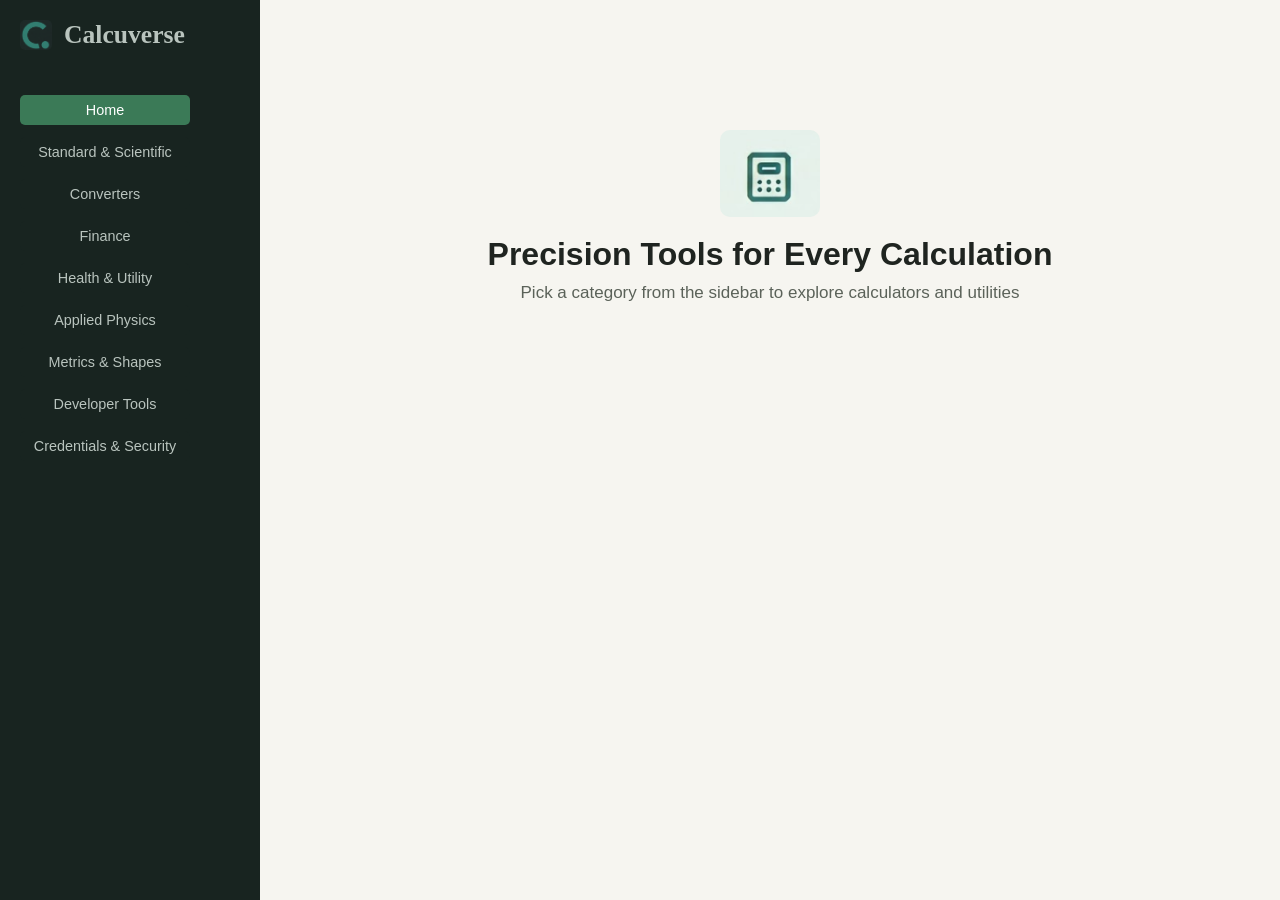
==== Calcuverse/index.html @ 8d479ba4 "feat: add Calcuverse  project" ====
<!doctype html>
<html lang="en">
  <head>
    <meta charset="UTF-8" />
    <meta name="viewport" content="width=device-width, initial-scale=1.0" />
    <meta
      name="description"
      content="Explore Calcuverse! An all-in-one web dashboard featuring instant converters"
    />
    <title>Calcuverse</title>
    <link rel="icon" href="images/favicon.png" />
    <link rel="stylesheet" href="style.css" />
  </head>

  <body>
    <div class="dashboard-container">
      <aside class="sidebar">
        <div class="sidebar-container">
          <img class="favicon" src="images/favicon.png" alt="Calcuverse Logo" />
          <h2 class="title">Calcuverse</h2>
        </div>
        <div class="sidebar-nav">
          <button class="nav-btn active" data-target="home">Home</button>
          <button class="nav-btn" data-target="standard-scientific">Standard & Scientific</button>
          <button class="nav-btn" data-target="converters">Converters</button>
          <button class="nav-btn" data-target="finance">Finance</button>
          <button class="nav-btn" data-target="health-utility"> Health & Utility</button>
          <button class="nav-btn" data-target="applied-physics">Applied Physics</button>
          <button class="nav-btn" data-target="metrics-shapes"> Metrics & Shapes</button>
          <button class="nav-btn" data-target="developer-tools"> Developer Tools</button>
          <button class="nav-btn" data-target="credentials-security">Credentials & Security</button>
        </div>
      </aside>

      <main class="main">
        <div class="content-section active" data-content="home">
          <div class="home-content">
            <div class="tag-container">
              <img src="images/main-tag.png" alt="Main Tag" />
            </div>
            <h1>Precision Tools for Every Calculation</h1>
            <p>
              Pick a category from the sidebar to explore calculators and
              utilities
            </p>
          </div>
        </div>

        <div class="content-section" data-content="standard-scientific">
          <div class="section-header">
            <h2>Standard & Scientific</h2>
          </div>
          <div class="cards-container">
            <div class="calc-card">
              <h3>Standard Calculator</h3>
              <p>
                Perform everyday arithmetic operations with absolute numeric
                reliability.
              </p>
              <button class="action-btn" data-calc="standard">
                Open Module ➔
              </button>
            </div>

            <div class="calc-card">
              <h3>Scientific Calculator</h3>
              <p>
                Execute advanced trigonometric, logarithmic and exponential
                calculations seamlessly.
              </p>
              <button class="action-btn" data-calc="scientific">
                Open Module ➔
              </button>
            </div>
          </div>
        </div>

        <div class="content-section" data-content="standard-calculator">
          <div class="container standard-calc-container">
            <section class="calculator-screen">
              <input type="text" id="std-screen" readonly />
            </section>

            <section class="buttons standard-buttons">
              <button data-value="1">1</button>
              <button data-value="2">2</button>
              <button data-value="3">3</button>
              <button data-value="/">/</button>
              <button data-value="4">4</button>

              <button data-value="5">5</button>
              <button data-value="6">6</button>
              <button data-value="+">+</button>
              <button data-value="7">7</button>
              <button data-value="8">8</button>

              <button data-value="9">9</button>
              <button data-value="-">-</button>
              <button data-value="0">0</button>
              <button data-value=".">.</button>

              <button data-action="calculate" class="equal-btn">=</button>
              <button data-value="*">*</button>
              <button data-action="clear" class="ac-btn">AC</button>
            </section>
          </div>

          <button class="action-btn" data-back="standard-scientific">
            ← Back
          </button>
        </div>

        <div class="content-section" data-content="scientific-calculator">
          <div class="container">
            <section class="calculator-screen">
              <input type="text" id="sci-screen" readonly />
            </section>

            <section class="buttons">
              <button data-action="ln">ln</button>
              <button data-value="(">(</button>
              <button data-value=")">)</button>
              <button data-value=".">.</button>
              <button data-value="+">+</button>
              <button data-action="dc" class="dc-btn">DC</button>
              <button data-action="clear" class="ac-btn">AC</button>

              <button data-action="log">log</button>
              <button data-action="√">√x</button>
              <button data-action="sin" class="tri-btn">sin</button>
              <button data-value="3.14159">π</button>
              <button data-value="7">7</button>
              <button data-value="8">8</button>
              <button data-value="9">9</button>
              <button data-value="/">/</button>

              <button data-action="∛">∛x</button>
              <button data-value="**2">x<sup>2</sup></button>
              <button data-action="cos" class="tri-btn">cos</button>
              <button data-value="2.71828">e</button>
              <button data-value="4">4</button>
              <button data-value="5">5</button>
              <button data-value="6">6</button>
              <button data-value="*">*</button>

              <button data-value="**2">x<sup>2</sup></button>
              <button data-value="00">00</button>
              <button data-action="tan" class="tri-btn">tan</button>
              <button data-action="!">x!</button>
              <button data-value="1">1</button>
              <button data-value="2">2</button>
              <button data-value="3">3</button>
              <button data-value="-">-</button>

              <button data-value="**3">x<sup>3</sup></button>
              <button data-value="1/">1/x</button>
              <button data-value="2.71828**">e<sup>x</sup></button>
              <button data-value="%">%</button>
              <button data-value="**">x<sup>x</sup></button>
              <button data-value="0">0</button>
              <button data-action="calculate" class="equal-btn">=</button>
            </section>
          </div>

          <button class="action-btn" data-back="standard-scientific">
            ← Back
          </button>
        </div>

        <div class="content-section" data-content="converters">
          <div class="section-header">
            <h2>Converters</h2>
          </div>
          <div class="cards-container">
            <div class="calc-card">
              <h3>Temperature Converter</h3>
              <p>
                Convert temperatures instantly between Celsius and Fahrenheit.
              </p>
              <button class="action-btn" data-calc="temperature">
                Open Module ➔
              </button>
            </div>

            <div class="calc-card">
              <h3>Speed Converter</h3>
              <p>
                Easily convert speed back and forth between Km/h and Mph units
              </p>
              <button class="action-btn" data-calc="speed">
                Open Module ➔
              </button>
            </div>
          </div>
        </div>

        <div class="content-section" data-content="temperature-calculator">
          <div class="temp-container">
            <div class="content">
              <div class="temp-input-container">
                <input
                  type="number"
                  class="temp-input"
                  placeholder="Enter value..."
                />
              </div>
              <div class="temp-btn-container">
                <button class="action-btn c-to-f-btn">°C to °F</button>
                <button class="action-btn f-to-c-btn">°F to °C</button>
              </div>

              <section class="temp-screen">
                <input
                  type="text"
                  class="temp-screen"
                  readonly
                  placeholder="Result..."
                />
              </section>
            </div>
          </div>

          <button class="action-btn temp-back-btn" data-back="converters">
            ← Back
          </button>
        </div>

        <div class="content-section" data-content="speed-calculator">
          <div class="speed-container">
            <div class="content">
              <div class="speed-input-container">
                <input
                  type="number"
                  class="speed-input"
                  placeholder="Enter value..."
                />
              </div>

              <div class="speed-btn-container">
                <button class="action-btn kmh-to-mph-btn">Km/h to Mph</button>
                <button class="action-btn mph-to-kmh-btn">Mph to Km/h</button>
              </div>

              <section class="speed-screen">
                <input
                  type="text"
                  class="speed-screen"
                  readonly
                  placeholder="Result..."
                />
              </section>
            </div>
          </div>

          <button class="action-btn speed-back-btn" data-back="converters">
            ← Back
          </button>
        </div>

        <div class="content-section" data-content="finance">
          <div class="section-header">
            <h2>Finance</h2>
          </div>
          <div class="cards-container">
            <div class="calc-card">
              <h3>Bill Splitter</h3>
              <p>
                Split bills and calculate per-person shares accurately across
                groups.
              </p>
              <button class="action-btn" data-calc="bill-splitter">
                Open Module ➔
              </button>
            </div>
          </div>
        </div>

        <div class="content-section" data-content="bill-splitter-calculator">
          <div class="bill-container">
            <div class="content">
              <div class="bill-input-container">
                <input
                  type="number"
                  class="bill-input"
                  placeholder="Total Bill..."
                />
                <input
                  type="number"
                  class="people-input"
                  placeholder="People count..."
                />
              </div>
              <div class="bill-btn-container">
                <button class="action-btn split-btn">Calculate Split</button>
              </div>
              <section class="bill-screen">
                <input
                  type="text"
                  class="bill-screen-input"
                  readonly
                  placeholder="Result per person..."
                />
              </section>
            </div>
          </div>
          <button class="action-btn bill-back-btn" data-back="finance">
            ← Back
          </button>
        </div>

        <div class="content-section" data-content="health-utility">
          <div class="section-header">
            <h2>Health & Utility</h2>
          </div>
          <div class="cards-container">
            <div class="calc-card">
              <h3>BMI Calculator</h3>
              <p>
                Calculate your Body Mass Index and check your health category
                instantly.
              </p>
              <button class="action-btn" data-calc="bmi">Open Module ➔</button>
            </div>

            <div class="calc-card">
              <h3>Water Intake Calculator</h3>
              <p>
                Calculate your recommended daily water consumption based on body
                weight.
              </p>
              <button class="action-btn" data-calc="water-intake">
                Open Module ➔
              </button>
            </div>
          </div>
        </div>

        <div class="content-section" data-content="bmi-calculator">
          <div class="bmi-container">
            <div class="content">
              <div class="bmi-input-container">
                <input
                  type="number"
                  class="weight-input"
                  placeholder="Weight (kg)..."
                />
                <input
                  type="number"
                  class="height-input"
                  placeholder="Height (m)..."
                />
              </div>
              <div class="bmi-btn-container">
                <button class="action-btn bmi-btn">Calculate BMI</button>
              </div>
              <section class="bmi-screen">
                <input
                  type="text"
                  class="bmi-screen-input"
                  readonly
                  placeholder="Result..."
                />
              </section>
            </div>
          </div>
          <button class="action-btn bmi-back-btn" data-back="health-utility">
            ← Back
          </button>
        </div>

        <div class="content-section" data-content="water-intake-calculator">
          <div class="water-container">
            <div class="content">
              <div class="water-input-container">
                <input
                  type="number"
                  class="water-weight-input"
                  placeholder="Weight (kg)..."
                />
              </div>
              <div class="water-btn-container">
                <button class="action-btn water-btn">
                  Calculate Water Intake
                </button>
              </div>
              <section class="water-screen">
                <input
                  type="text"
                  class="water-screen-input"
                  readonly
                  placeholder="Result..."
                />
              </section>
            </div>
          </div>
          <button class="action-btn water-back-btn" data-back="health-utility">
            ← Back
          </button>
        </div>

        <div class="content-section" data-content="applied-physics">
          <div class="section-header">
            <h2>Applied Physics</h2>
          </div>
          <div class="cards-container">
            <div class="calc-card">
              <h3>Velocity Calculator</h3>
              <p>
                Calculate final or average velocity based on displacement and
                time interval.
              </p>
              <button class="action-btn" data-calc="velocity">
                Open Module ➔
              </button>
            </div>
            <div class="calc-card">
              <h3>Acceleration Calculator</h3>
              <p>
                Determine object acceleration rate using change in velocity over
                time.
              </p>
              <button class="action-btn" data-calc="acceleration">
                Open Module ➔
              </button>
            </div>
          </div>
        </div>

        <div class="content-section" data-content="velocity-calculator">
          <div class="velocity-container">
            <div class="content">
              <div class="velocity-input-container">
                <input
                  type="number"
                  class="velocity-dist-input"
                  placeholder="Displacement (m)..."
                />
                <input
                  type="number"
                  class="velocity-time-input"
                  placeholder="Time (s)..."
                />
              </div>
              <div class="velocity-btn-container">
                <button class="action-btn velocity-btn">
                  Calculate Velocity
                </button>
              </div>
              <section class="velocity-screen">
                <input
                  type="text"
                  class="velocity-screen-input"
                  readonly
                  placeholder="Result..."
                />
              </section>
            </div>
          </div>
          <button
            class="action-btn velocity-back-btn"
            data-back="applied-physics"
          >
            ← Back
          </button>
        </div>

        <div class="content-section" data-content="acceleration-calculator">
          <div class="accel-container">
            <div class="content">
              <div class="accel-input-container">
                <input
                  type="number"
                  class="accel-vi-input"
                  placeholder="Initial Velocity (m/s)..."
                />
                <input
                  type="number"
                  class="accel-vf-input"
                  placeholder="Final Velocity (m/s)..."
                />
                <input
                  type="number"
                  class="accel-time-input"
                  placeholder="Time (s)..."
                />
              </div>
              <div class="accel-btn-container">
                <button class="action-btn accel-btn">
                  Calculate Acceleration
                </button>
              </div>
              <section class="accel-screen">
                <input
                  type="text"
                  class="accel-screen-input"
                  readonly
                  placeholder="Result..."
                />
              </section>
            </div>
          </div>
          <button class="action-btn accel-back-btn" data-back="applied-physics">
            ← Back
          </button>
        </div>

        <div class="content-section" data-content="metrics-shapes">
          <div class="section-header">
            <h2>Metrics & Shapes</h2>
          </div>
          <div class="cards-container">
            <div class="calc-card">
              <h3>Circle Area</h3>
              <p>
                Calculate the area and circumference of a circle using its
                radius.
              </p>
              <button class="action-btn" data-calc="circle-area">
                Open Module ➔
              </button>
            </div>

            <div class="calc-card">
              <h3>Triangle Area</h3>
              <p>
                Determine the surface area of a triangle using its base and
                height dimensions.
              </p>
              <button class="action-btn" data-calc="triangle-area">
                Open Module ➔
              </button>
            </div>
          </div>
        </div>

        <div class="content-section" data-content="circle-area">
          <div class="circle-container">
            <div class="content">
              <div class="circle-input-container">
                <input
                  type="number"
                  class="circle-radius-input"
                  placeholder="Radius (r)..."
                />
              </div>
              <div class="circle-btn-container">
                <button class="action-btn circle-btn">Calculate Area</button>
              </div>
              <section class="circle-screen">
                <input
                  type="text"
                  class="circle-screen-input"
                  readonly
                  placeholder="Result..."
                />
              </section>
            </div>
          </div>
          <button class="action-btn circle-back-btn" data-back="metrics-shapes">
            ← Back
          </button>
        </div>

        <div class="content-section" data-content="triangle-area">
          <div class="triangle-container">
            <div class="content">
              <div class="triangle-input-container">
                <input
                  type="number"
                  class="triangle-base-input"
                  placeholder="Base (b)..."
                />
                <input
                  type="number"
                  class="triangle-height-input"
                  placeholder="Height (h)..."
                />
              </div>
              <div class="triangle-btn-container">
                <button class="action-btn triangle-btn">Calculate Area</button>
              </div>
              <section class="triangle-screen">
                <input
                  type="text"
                  class="triangle-screen-input"
                  readonly
                  placeholder="Result..."
                />
              </section>
            </div>
          </div>
          <button
            class="action-btn triangle-back-btn"
            data-back="metrics-shapes"
          >
            ← Back
          </button>
        </div>

        <div class="content-section" data-content="developer-tools">
          <div class="section-header">
            <h2>Developer Tools</h2>
          </div>
          <div class="cards-container">
            <div class="calc-card">
              <h3>Text Case Converter</h3>
              <p>
                Convert any text instantly between uppercase, lowercase, and
                title case formats.
              </p>
              <button class="action-btn" data-calc="text-case-converter">
                Open Module ➔
              </button>
            </div>
          </div>
        </div>

        <div class="content-section" data-content="text-case-converter">
          <div class="text-case-container">
            <div class="content">
              <div class="text-case-input-container">
                <textarea
                  class="text-input"
                  placeholder="Enter text here..."
                  rows="3"
                ></textarea>
              </div>
              <div class="text-case-btn-container">
                <button class="action-btn uppercase-btn">Upper case</button>
                <button class="action-btn lowercase-btn">lower case</button>
              </div>
              <section class="text-case-screen">
                <textarea
                  class="text-screen-input"
                  readonly
                  placeholder="Result..."
                  rows="3"
                ></textarea>
              </section>
            </div>
          </div>
          <button
            class="action-btn text-case-back-btn"
            data-back="developer-tools"
          >
            ← Back
          </button>
        </div>

        <div class="content-section" data-content="credentials-security">
          <div class="section-header">
            <h2>Credentials & Security</h2>
          </div>
          <div class="cards-container">
            <div class="calc-card">
              <h3>Password Strength Checker</h3>
              <p>
                Instantly evaluates your password's strength and overall
                security level.
              </p>
              <button class="action-btn" data-calc="password-checker">
                Open Module ➔
              </button>
            </div>
            <div class="calc-card">
              <h3>Base64 Encoder</h3>
              <p>Convert plain text into secure Base64 encoded format.</p>
              <button class="action-btn" data-calc="base64-encoder">
                Open Module ➔
              </button>
            </div>
          </div>
        </div>

        <div class="content-section" data-content="password-checker">
          <div class="password-container">
            <div class="content">
              <div class="password-input-container">
                <input
                  type="password"
                  class="password-input"
                  placeholder="Enter password..."
                />
              </div>
              <section class="password-screen">
                <input
                  type="text"
                  class="password-screen-input"
                  readonly
                  placeholder="Strength..."
                />
              </section>
            </div>
          </div>
          <button
            class="action-btn password-back-btn"
            data-back="credentials-security"
          >
            ← Back
          </button>
        </div>
        <div class="content-section" data-content="base64-encoder">
          <div class="encoder-container">
            <div class="content">
              <div class="encoder-input-container">
                <input
                  type="text"
                  class="encoder-input"
                  placeholder="Enter text to encode..."
                />
              </div>
              <div class="encoder-btn-container">
                <button class="action-btn encode-btn">Encode</button>
              </div>
              <section class="encoder-screen">
                <input
                  type="text"
                  class="encoder-screen-input"
                  readonly
                  placeholder="Result..."
                />
              </section>
            </div>
          </div>
          <button
            class="action-btn encoder-back-btn"
            data-back="credentials-security"
          >
            ← Back
          </button>
        </div>
      </main>
    </div>
    <script src="script.js"></script>
  </body>
</html>
---- Calcuverse/style.css ----
* {
  margin: 0;
  padding: 0;
  box-sizing: border-box;
}

.dashboard-container {
  display: grid;
  min-height: 100dvh;
  grid-template-columns: 260px 1fr;
  grid-template-rows: 1fr;
  grid-template-areas:
    "sidebar main"
    "sidebar main";
}

.sidebar {
  grid-area: sidebar;
  background-color: #182420;
}

.sidebar-container {
  display: flex;
  align-items: center;
  gap: 12px;
  padding: 20px;
}

.sidebar-container .favicon {
  width: 32px;
  border-radius: 5px;
}

.sidebar-container .title {
  color: #b9c4be;
  font-size: 1.6rem;
  font-weight: 600;
}

.sidebar-nav {
  display: flex;
  flex-direction: column;
  gap: 12px;
  margin-top: 5px;
  padding: 20px;
}
.nav-btn {
  padding: 7px;
  width: 170px;
  color: #b9c4be;
  font-size: 0.9rem;
  border: transparent;
  border-radius: 5px;
  background-color: #182420;
  font-weight: 500;
}
.nav-btn:hover {
  background-color: rgba(255, 255, 255, 0.08);
  color: aliceblue;
}
.nav-btn.active {
  background-color: #3b7a57;
  color: #ffffff;
}
.main {
  grid-area: main;
  background-color: #f6f5f0;
  padding: 30px;
}
.home-content {
  padding-top: 100px;
  text-align: center;
}
.tag-container img {
  border-radius: 10px;
  width: 100px;
}
.home-content h1 {
  padding-top: 15px;
  color: #1f2420;
  font-weight: 600;
  font-family: sans-serif;
}
.home-content p {
  font-size: 17px;
  padding-top: 10px;
  color: #5b6259;
  font-weight: 400;
  font-family: sans-serif;
}
.content-section {
  display: none;
}

.content-section.active {
  display: block;
}

/*Standard & Scientific Section */
.section-header h2 {
  font-size: 40px;
  font-weight: 600;
  font-family: sans-serif;
  text-align: center;
  margin-right: 20px;
}

.cards-container {
  display: grid;
  grid-template-columns: repeat(auto-fit, minmax(240px, 1fr));
  gap: 30px;
  width: 85%;
  margin: 30px;
}
.calc-card {
  background-color: #ffffff;
  border: 2px solid #e5e7eb;
  border-radius: 12px;
  padding: 24px;
  text-align: center;
  margin-top: 70px;
  transition: border 0.35s ease;
}

.calc-card h3 {
  font-size: 18px;
  font-weight: 600;
  margin-bottom: 10px;
  font-family: sans-serif;
}

.calc-card p {
  font-size: 14px;
  color: #4b5563;
  margin-bottom: 20px;
  padding-left: 16px;
  font-family: sans-serif;
}

.calc-card:hover {
  border-color: #215538;
}

.action-btn {
  background-color: #3b7a57;
  color: #ffffff;
  border: none;
  border-radius: 6px;
  padding: 8px 16px;
  font-size: 13px;
  font-weight: 500;
  font-family: sans-serif;
}
.action-btn:hover {
  background-color: #306346;
}

/*Scientific calculator Module*/
.container {
  display: flex;
  flex-direction: column;
  border: 1px solid #33443c;
  align-items: center;
  padding: 12px;
  gap: 10px;
  background-color: #182420;
  width: 580px;
  margin: 0 auto;
  border-radius: 10px;
}

.calculator-screen {
  width: 100%;
}

.calculator-screen input {
  box-sizing: border-box;
  width: 100%;
  border: 2px solid #111816;
  font-size: 1.8rem;
  text-align: right;
  padding: 12px 15px;
  margin: 0;
  background-color: #111816;
  color: #f6f5f0;
  border-radius: 6px;
}

.buttons {
  display: grid;
  grid-template-columns: repeat(8, 1fr);
  gap: 5px;
  width: 100%;
  box-sizing: border-box;
}

.buttons button {
  padding: 12px 4px;
  font-weight: 400;
  font-size: 1.1rem;
  background-color: #23322b;
  color: #f6f5f0;
  border: 1px solid transparent;
  border-radius: 4px;
}

.buttons button:hover {
  background-color: #33443c;
  border: 1px solid #789e8a;
}

.buttons button.equal-btn {
  grid-column: span 2;
  background-color: #3e8c77;
  color: white;
  font-weight: bold;
}

.buttons button.equal-btn:hover {
  background-color: #4c9e71;
  border: 1px solid white;
}

.buttons button.ac-btn {
  grid-column: span 2;
}

.buttons button.ac-btn:hover {
  background-color: #054210;
}

.buttons button.dc-btn:hover {
  background-color: #657268;
}

/*Standard calculator Module*/
.standard-calc-container {
  width: 360px;
}

.standard-buttons {
  grid-template-columns: repeat(4, 1fr);
}

.standard-buttons button.equal-btn {
  grid-column: span 1;
  background-color: #3e8c77;
}

.standard-buttons button.ac-btn {
  grid-column: span 4;
  background-color: #1d341b;
}

.standard-buttons button.ac-btn:hover {
  background-color: #1f3629;
}

/* ALL  Modules */

.content-section.active[data-content="temperature-calculator"],
.content-section.active[data-content="speed-calculator"],
.content-section.active[data-content="bill-splitter-calculator"],
.content-section.active[data-content="bmi-calculator"],
.content-section.active[data-content="water-intake-calculator"],
.content-section.active[data-content="velocity-calculator"],
.content-section.active[data-content="acceleration-calculator"],
.content-section.active[data-content="circle-area"],
.content-section.active[data-content="triangle-area"],
.content-section.active[data-content="text-case-converter"],
.content-section.active[data-content="password-checker"],
.content-section.active[data-content="base64-encoder"] {
  display: flex;
  flex-direction: column;
  justify-content: center;
  align-items: center;
  width: 100%;
  min-height: 70dvh;
}

/*  Module Container */
.temp-container,
.speed-container,
.bill-container,
.bmi-container,
.water-container,
.velocity-container,
.accel-container,
.circle-container,
.triangle-container,
.text-case-container,
.password-container,
.encoder-container {
  border: 2px solid #182420;
  background-color: #215538;
  width: 240px;
  display: flex;
  align-items: center;
  justify-content: center;
  padding: 20px;
  gap: 20px;
  border-radius: 3px;
}

.temp-container,
.speed-container {
  width: 225px;
}

/*  Screen Container */
.temp-screen,
.speed-screen,
.bill-screen,
.bmi-screen,
.water-screen,
.velocity-screen,
.accel-screen,
.circle-screen,
.triangle-screen,
.text-case-screen,
.password-screen,
.encoder-screen {
  width: 210px;
  display: flex;
  justify-content: center;
  margin-top: 15px;
  background-color: #111816;
  border: none;
  padding: 4px;
}

/*  Screen Inputs */
.temp-screen input,
.speed-screen input,
.bill-screen input,
.bmi-screen input,
.water-screen input,
.velocity-screen input,
.accel-screen input,
.circle-screen input,
.triangle-screen input,
.text-case-screen input,
.password-screen input,
.encoder-screen input {
  background-color: #111816;
  color: #f6f5f0;
  font-size: 1rem;
  width: 100%;
  text-align: center;
  border: none;
  outline: none;
  padding: 8px 0;
}

.temp-screen input,
.speed-screen input {
  font-size: 1rem;
}

/* Button Containers */
.temp-btn-container,
.speed-btn-container,
.bill-btn-container,
.bmi-btn-container,
.water-btn-container,
.velocity-btn-container,
.accel-btn-container,
.circle-btn-container,
.triangle-btn-container,
.text-case-btn-container,
.encoder-btn-container {
  margin-top: 14px;
  display: flex;
  justify-content: center;
  padding: 5px;
}

.temp-btn-container {
  gap: 12px;
}

.speed-btn-container {
  gap: 10px;
}

.text-case-btn-container {
  gap: 8px;
}

/* Input Containers */
.temp-input-container,
.speed-input-container,
.bill-input-container,
.bmi-input-container,
.water-input-container,
.velocity-input-container,
.accel-input-container,
.circle-input-container,
.triangle-input-container,
.text-case-input-container,
.password-input-container,
.encoder-input-container {
  margin-left: 10px;
  padding: 5px;
  display: flex;
  flex-direction: column;
  gap: 10px;
  border-radius: 5px;
}

.temp-input-container,
.speed-input-container {
  margin-left: 20px;
}

/*  Inner Inputs & Textareas */
.bill-input-container input,
.bmi-input-container input,
.water-input-container input,
.velocity-input-container input,
.accel-input-container input,
.circle-input-container input,
.triangle-input-container input,
.password-input-container input,
.encoder-input-container input {
  background-color: #ffffff;
  color: #000000;
  border: none;
  padding: 8px;
  font-size: 0.9rem;
  width: 190px;
  outline: none;
}

.text-case-input-container textarea {
  background-color: #ffffff;
  color: #000000;
  border: none;
  padding: 8px;
  font-size: 0.9rem;
  width: 190px;
  outline: none;
  resize: none;
}

/*  Back Buttons */
.action-btn.temp-back-btn,
.action-btn.speed-back-btn,
.action-btn.bill-back-btn,
.action-btn.bmi-back-btn,
.action-btn.water-back-btn,
.action-btn.velocity-back-btn,
.action-btn.accel-back-btn,
.action-btn.circle-back-btn,
.action-btn.triangle-back-btn,
.action-btn.text-case-back-btn,
.action-btn.password-back-btn,
.action-btn.encoder-back-btn {
  margin-top: 40px;
}
/*  Password  module */
.password-screen-input.weak {
  background-color: #ffe6e6;
  color: #d9534f;
  border: 1px solid #d9534f;
  font-weight: 600;
}

.password-screen-input.medium {
  background-color: #fff3cd;
  color: #f0ad4e;
  border: 1px solid #f0ad4e;
  font-weight: 600;
}
.password-screen-input.strong {
  background-color: #d4edda;
  color: #5cb85c;
  border: 1px solid #5cb85c;
  font-weight: 600;
}

@media (max-width: 768px) {
  .dashboard-container {
    display: flex;
    flex-direction: column;
  }

  .sidebar {
    width: 100%;
    height: auto;
  }

  .sidebar-nav {
    display: flex;
    flex-direction: row;
    overflow-x: auto;
    white-space: nowrap;
    padding: 10px 15px;
    gap: 8px;
  }

  .nav-btn {
    width: auto;
    flex-shrink: 0;
    padding: 6px 12px;
  }

  .main {
    padding: 15px;
  }

  .home-content {
    padding-top: 30px;
  }

  .home-content h1 {
    font-size: 22px;
  }

  .home-content p {
    font-size: 14px;
  }

  .tag-container img {
    width: 70px;
  }

  .section-header h2 {
    font-size: 22px;
    margin-right: 0;
    text-align: center;
  }

  .cards-container {
    display: flex;
    flex-direction: column;
    align-items: center;
    width: 100%;
    margin: 15px auto;
    gap: 15px;
  }

  .calc-card {
    width: 90%;
    max-width: 300px;
    margin-top: 10px;
    padding: 18px;
  }

  .calc-card h3 {
    font-size: 16px;
  }

  .calc-card p {
    font-size: 13px;
    padding-left: 0;
  }

  .container,
  .standard-calc-container {
    width: 100%;
    max-width: 320px;
    margin: 10px auto;
    padding: 10px;
  }

  .buttons {
    grid-template-columns: repeat(4, 1fr);
  }

  .buttons button {
    padding: 10px 5px;
    font-size: 1rem;
  }

  .temp-container,
  .speed-container,
  .bill-container,
  .bmi-container,
  .water-container,
  .velocity-container,
  .accel-container,
  .circle-container,
  .triangle-container,
  .text-case-container,
  .password-container,
  .encoder-container {
    width: 90%;
    max-width: 300px;
    flex-direction: column;
    padding: 15px;
  }

  .temp-input-container,
  .speed-input-container {
    margin-left: 0;
  }

  .bill-input-container input,
  .bmi-input-container input,
  .water-input-container input,
  .velocity-input-container input,
  .accel-input-container input,
  .circle-input-container input,
  .triangle-input-container input,
  .password-input-container input,
  .encoder-input-container input,
  .text-case-input-container textarea {
    width: 100%;
  }

  .temp-screen,
  .speed-screen,
  .bill-screen,
  .bmi-screen,
  .water-screen,
  .velocity-screen,
  .accel-screen,
  .circle-screen,
  .triangle-screen,
  .text-case-screen,
  .password-screen,
  .encoder-screen {
    width: 100%;
  }

  .action-btn.temp-back-btn,
  .action-btn.speed-back-btn,
  .action-btn.bill-back-btn,
  .action-btn.bmi-back-btn,
  .action-btn.water-back-btn,
  .action-btn.velocity-back-btn,
  .action-btn.accel-back-btn,
  .action-btn.circle-back-btn,
  .action-btn.triangle-back-btn,
  .action-btn.text-case-back-btn,
  .action-btn.password-back-btn,
  .action-btn.encoder-back-btn {
    margin-right: 0;
    margin-top: 15px;
    margin-bottom: 10px;
    display: block;
    width: 100px;
  }
}
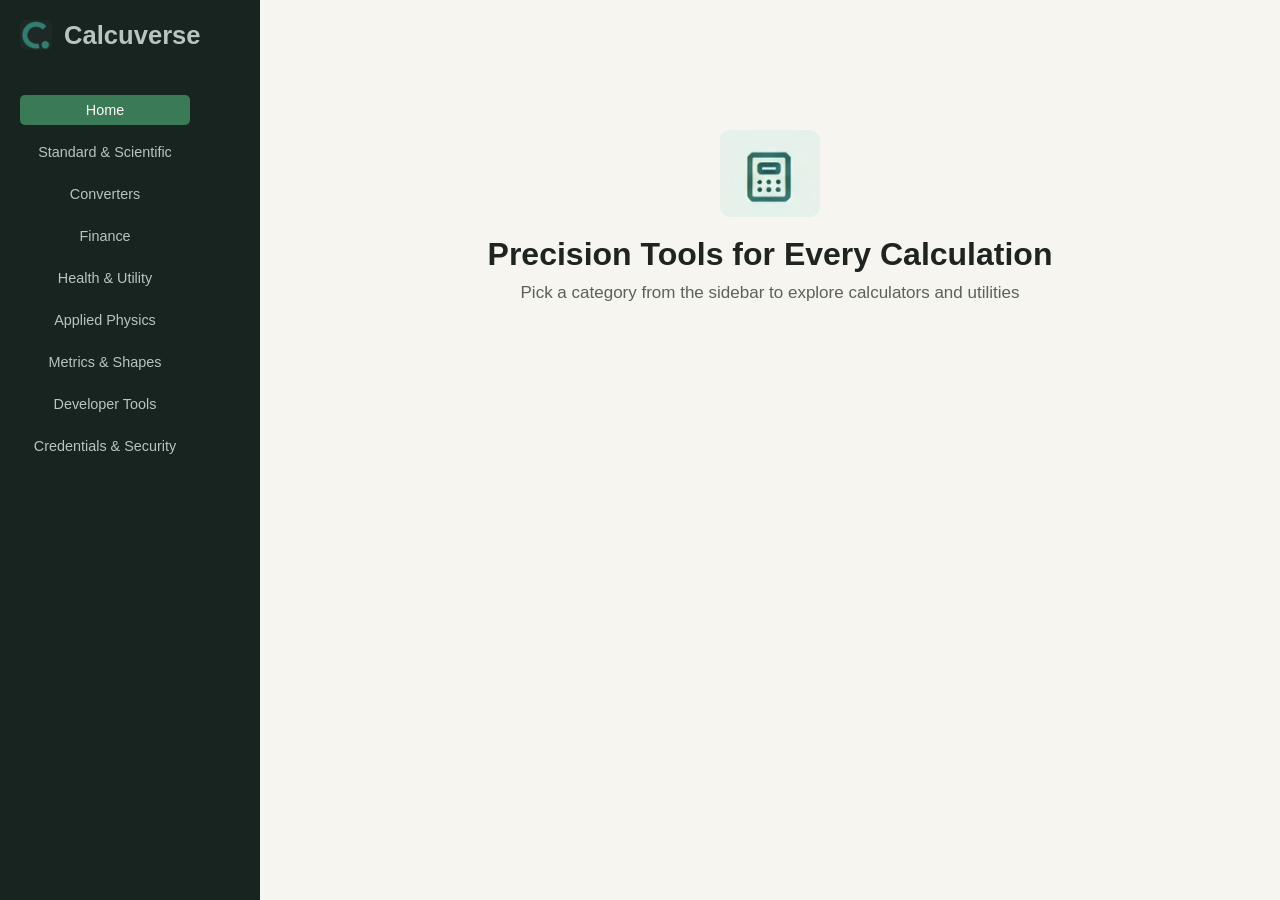
==== commit 9fcc9f50: "feat : Formate Modules" ====
--- a/Calcuverse/index.html
+++ b/Calcuverse/index.html
@@ -21,14 +21,14 @@
         </div>
         <div class="sidebar-nav">
           <button class="nav-btn active" data-target="home">Home</button>
-          <button class="nav-btn" data-target="standard-scientific">Standard & Scientific</button>
+          <button class="nav-btn" data-target="standard-scientific"> Standard & Scientific</button>
           <button class="nav-btn" data-target="converters">Converters</button>
           <button class="nav-btn" data-target="finance">Finance</button>
-          <button class="nav-btn" data-target="health-utility"> Health & Utility</button>
+          <button class="nav-btn" data-target="health-utility"> Health & Utility </button>
           <button class="nav-btn" data-target="applied-physics">Applied Physics</button>
           <button class="nav-btn" data-target="metrics-shapes"> Metrics & Shapes</button>
           <button class="nav-btn" data-target="developer-tools"> Developer Tools</button>
-          <button class="nav-btn" data-target="credentials-security">Credentials & Security</button>
+          <button class="nav-btn" data-target="credentials-security"> Credentials & Security</button>
         </div>
       </aside>
 
@@ -117,12 +117,13 @@
             </section>
 
             <section class="buttons">
+              <button data-action="toggle" class="toggle-button">DEG</button>
               <button data-action="ln">ln</button>
               <button data-value="(">(</button>
               <button data-value=")">)</button>
               <button data-value=".">.</button>
               <button data-value="+">+</button>
-              <button data-action="dc" class="dc-btn">DC</button>
+              <button data-action="dc" class="dc-btn">←</button>
               <button data-action="clear" class="ac-btn">AC</button>
 
               <button data-action="log">log</button>
@@ -344,6 +345,16 @@
                   class="weight-input"
                   placeholder="Weight (kg)..."
                 />
+
+                <div class="bmi-gender-container">
+                  <label class="gender-label">
+                    <input type="radio" name="gender" value="male" /> Male
+                  </label>
+                  <label class="gender-label">
+                    <input type="radio" name="gender" value="female" /> Female
+                  </label>
+                </div>
+
                 <input
                   type="number"
                   class="height-input"
@@ -731,6 +742,6 @@
         </div>
       </main>
     </div>
-    <script src="script.js"></script>
+    <script type="module" src="js/main.js"></script>
   </body>
 </html>
--- a/Calcuverse/style.css
+++ b/Calcuverse/style.css
@@ -2,6 +2,7 @@
   margin: 0;
   padding: 0;
   box-sizing: border-box;
+  font-family: sans-serif;
 }
 
 .dashboard-container {
@@ -58,36 +59,41 @@
   background-color: rgba(255, 255, 255, 0.08);
   color: aliceblue;
 }
+
 .nav-btn.active {
   background-color: #3b7a57;
   color: #ffffff;
 }
+
 .main {
   grid-area: main;
   background-color: #f6f5f0;
   padding: 30px;
 }
+
 .home-content {
   padding-top: 100px;
   text-align: center;
 }
+
 .tag-container img {
   border-radius: 10px;
   width: 100px;
 }
+
 .home-content h1 {
   padding-top: 15px;
   color: #1f2420;
   font-weight: 600;
-  font-family: sans-serif;
-}
+}
+
 .home-content p {
   font-size: 17px;
   padding-top: 10px;
   color: #5b6259;
   font-weight: 400;
-  font-family: sans-serif;
-}
+}
+
 .content-section {
   display: none;
 }
@@ -96,11 +102,9 @@
   display: block;
 }
 
-/*Standard & Scientific Section */
 .section-header h2 {
   font-size: 40px;
   font-weight: 600;
-  font-family: sans-serif;
   text-align: center;
   margin-right: 20px;
 }
@@ -126,7 +130,6 @@
   font-size: 18px;
   font-weight: 600;
   margin-bottom: 10px;
-  font-family: sans-serif;
 }
 
 .calc-card p {
@@ -134,7 +137,6 @@
   color: #4b5563;
   margin-bottom: 20px;
   padding-left: 16px;
-  font-family: sans-serif;
 }
 
 .calc-card:hover {
@@ -146,16 +148,14 @@
   color: #ffffff;
   border: none;
   border-radius: 6px;
-  padding: 8px 16px;
-  font-size: 13px;
+  padding: 10px 20px;
+  font-size: 14px;
   font-weight: 500;
-  font-family: sans-serif;
 }
 .action-btn:hover {
   background-color: #306346;
 }
 
-/*Scientific calculator Module*/
 .container {
   display: flex;
   flex-direction: column;
@@ -222,7 +222,7 @@
 }
 
 .buttons button.ac-btn {
-  grid-column: span 2;
+  grid-column: span 1;
 }
 
 .buttons button.ac-btn:hover {
@@ -233,7 +233,6 @@
   background-color: #657268;
 }
 
-/*Standard calculator Module*/
 .standard-calc-container {
   width: 360px;
 }
@@ -255,8 +254,40 @@
 .standard-buttons button.ac-btn:hover {
   background-color: #1f3629;
 }
-
-/* ALL  Modules */
+.buttons button.toggle-button {
+  background-color: #2b4d3f;
+  font-weight: bold;
+}
+
+.buttons button.toggle-button.rad-mode {
+  background-color: #5c3b2b;
+}
+
+.bmi-gender-container {
+  display: flex;
+  flex-direction: row;
+  justify-content: center;
+  align-items: center;
+  gap: 25px;
+  width: 100%;
+  margin-bottom: 5px;
+}
+
+.bmi-gender-container .gender-label {
+  display: flex;
+  flex-direction: row;
+  align-items: center;
+  gap: 6px;
+  font-size: 1rem;
+  color: rgb(229, 226, 226);
+}
+
+.bmi-gender-container input[type="radio"] {
+  width: 16px;
+  height: 16px;
+  accent-color: #054210;
+  background-color: transparent;
+}
 
 .content-section.active[data-content="temperature-calculator"],
 .content-section.active[data-content="speed-calculator"],
@@ -278,7 +309,6 @@
   min-height: 70dvh;
 }
 
-/*  Module Container */
 .temp-container,
 .speed-container,
 .bill-container,
@@ -293,21 +323,21 @@
 .encoder-container {
   border: 2px solid #182420;
   background-color: #215538;
-  width: 240px;
-  display: flex;
+  width: 360px;
+  display: flex;
+  flex-direction: column;
   align-items: center;
   justify-content: center;
-  padding: 20px;
-  gap: 20px;
-  border-radius: 3px;
+  padding: 30px 25px;
+  gap: 18px;
+  border-radius: 8px;
 }
 
 .temp-container,
 .speed-container {
-  width: 225px;
-}
-
-/*  Screen Container */
+  width: 360px;
+}
+
 .temp-screen,
 .speed-screen,
 .bill-screen,
@@ -320,16 +350,16 @@
 .text-case-screen,
 .password-screen,
 .encoder-screen {
-  width: 210px;
+  width: 100%;
   display: flex;
   justify-content: center;
-  margin-top: 15px;
+  margin-top: 10px;
   background-color: #111816;
   border: none;
-  padding: 4px;
-}
-
-/*  Screen Inputs */
+  padding: 6px;
+  border-radius: 6px;
+}
+
 .temp-screen input,
 .speed-screen input,
 .bill-screen input,
@@ -344,20 +374,19 @@
 .encoder-screen input {
   background-color: #111816;
   color: #f6f5f0;
-  font-size: 1rem;
+  font-size: 1.1rem;
   width: 100%;
   text-align: center;
   border: none;
   outline: none;
-  padding: 8px 0;
+  padding: 10px 0;
 }
 
 .temp-screen input,
 .speed-screen input {
-  font-size: 1rem;
-}
-
-/* Button Containers */
+  font-size: 1.1rem;
+}
+
 .temp-btn-container,
 .speed-btn-container,
 .bill-btn-container,
@@ -369,9 +398,10 @@
 .triangle-btn-container,
 .text-case-btn-container,
 .encoder-btn-container {
-  margin-top: 14px;
+  margin-top: 10px;
   display: flex;
   justify-content: center;
+  width: 100%;
   padding: 5px;
 }
 
@@ -387,7 +417,6 @@
   gap: 8px;
 }
 
-/* Input Containers */
 .temp-input-container,
 .speed-input-container,
 .bill-input-container,
@@ -400,20 +429,20 @@
 .text-case-input-container,
 .password-input-container,
 .encoder-input-container {
-  margin-left: 10px;
+  margin-left: 0;
   padding: 5px;
   display: flex;
   flex-direction: column;
-  gap: 10px;
+  gap: 12px;
+  width: 100%;
   border-radius: 5px;
 }
 
 .temp-input-container,
 .speed-input-container {
-  margin-left: 20px;
-}
-
-/*  Inner Inputs & Textareas */
+  margin-left: 0;
+}
+
 .bill-input-container input,
 .bmi-input-container input,
 .water-input-container input,
@@ -426,24 +455,25 @@
   background-color: #ffffff;
   color: #000000;
   border: none;
-  padding: 8px;
-  font-size: 0.9rem;
-  width: 190px;
+  padding: 12px 14px;
+  font-size: 1rem;
+  width: 100%;
   outline: none;
+  border-radius: 6px;
 }
 
 .text-case-input-container textarea {
   background-color: #ffffff;
   color: #000000;
   border: none;
-  padding: 8px;
-  font-size: 0.9rem;
-  width: 190px;
+  padding: 12px 14px;
+  font-size: 1rem;
+  width: 100%;
   outline: none;
   resize: none;
-}
-
-/*  Back Buttons */
+  border-radius: 6px;
+}
+
 .action-btn.temp-back-btn,
 .action-btn.speed-back-btn,
 .action-btn.bill-back-btn,
@@ -456,9 +486,10 @@
 .action-btn.text-case-back-btn,
 .action-btn.password-back-btn,
 .action-btn.encoder-back-btn {
-  margin-top: 40px;
-}
-/*  Password  module */
+  margin-top: 20px;
+  width: 100px;
+}
+
 .password-screen-input.weak {
   background-color: #ffe6e6;
   color: #d9534f;
@@ -586,9 +617,9 @@
   .password-container,
   .encoder-container {
     width: 90%;
-    max-width: 300px;
+    max-width: 340px;
     flex-direction: column;
-    padding: 15px;
+    padding: 20px;
   }
 
   .temp-input-container,
@@ -640,6 +671,6 @@
     margin-top: 15px;
     margin-bottom: 10px;
     display: block;
-    width: 100px;
-  }
-}
+    width: 100%;
+  }
+}
